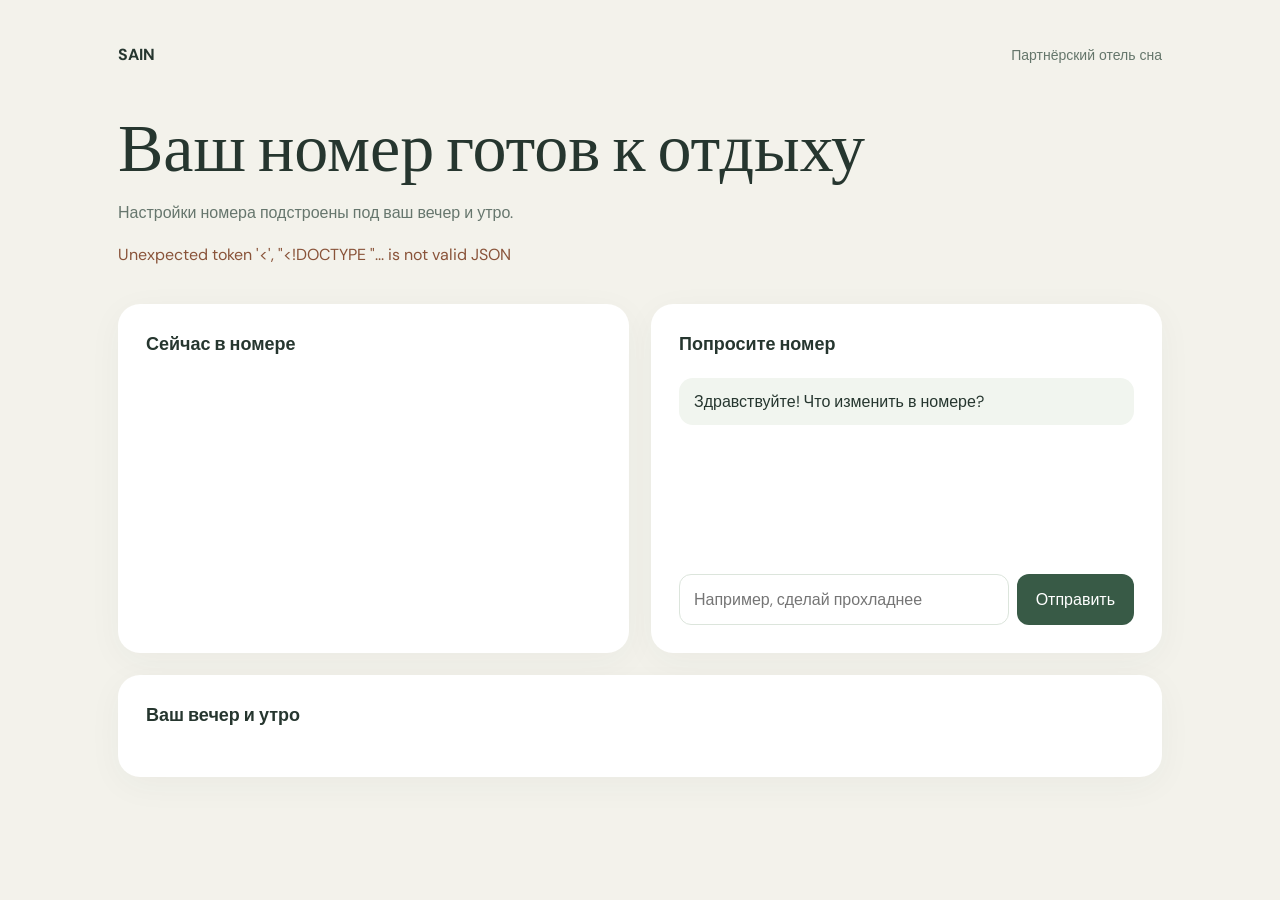
==== app/static/index.html @ 7388693f "Organize application tools and tests into packages" ====
<!doctype html>
<html lang="ru">
<head>
  <meta charset="utf-8">
  <meta name="viewport" content="width=device-width, initial-scale=1">
  <title>Номер для отдыха</title>
  <style>
    @import url('https://fonts.googleapis.com/css2?family=DM+Sans:wght@400;600;700&family=Instrument+Serif&display=swap');
    :root { font-family: 'DM Sans', sans-serif; color: #26362f; background: #f3f2eb; }
    * { box-sizing: border-box; }
    body { margin: 0; }
    main { max-width: 1100px; margin: auto; padding: 44px 28px 80px; }
    header { display: flex; justify-content: space-between; align-items: center; margin-bottom: 48px; font-weight: 700; }
    header span { font-weight: 400; color: #65766b; font-size: 14px; }
    h1 { font: 400 clamp(42px, 6vw, 68px)/1.05 'Instrument Serif', Georgia, serif; margin: 0 0 12px; }
    p { color: #66766d; line-height: 1.6; }
    .layout { display: grid; grid-template-columns: 1fr 1fr; gap: 22px; margin-top: 36px; }
    section { background: #fff; border-radius: 22px; padding: 28px; box-shadow: 0 8px 35px #384c3c0b; }
    h2 { font-size: 18px; margin: 0 0 22px; }
    .devices { display: grid; grid-template-columns: 1fr 1fr; gap: 10px; }
    .device { background: #f3f6f1; padding: 16px; border-radius: 14px; min-height: 78px; }
    .device small { color: #718177; display: block; margin-bottom: 7px; }
    .device strong { font-size: 16px; }
    #history { min-height: 180px; max-height: 290px; overflow: auto; }
    .bubble { background: #f1f5ef; border-radius: 14px; padding: 12px 15px; margin-bottom: 10px; line-height: 1.45; }
    .guest { background: #dfeae0; margin-left: 36px; }
    form { display: flex; gap: 8px; margin-top: 16px; }
    input { min-width: 0; flex: 1; border: 1px solid #dce5dc; border-radius: 12px; padding: 14px; font: inherit; }
    button { border: 0; border-radius: 12px; background: #385a46; color: white; padding: 0 19px; font: inherit; cursor: pointer; }
    button:disabled { opacity: .5; }
    .schedule { grid-column: 1/-1; }
    .step { padding: 12px 0; border-bottom: 1px solid #edf0eb; display: flex; gap: 20px; }
    .step:last-child { border: 0; }
    .step time { color: #56725d; font-weight: 700; min-width: 48px; }
    #status { color: #895339; }
    @media(max-width:700px) { main { padding: 28px 18px; } header { margin-bottom: 36px; } .layout { grid-template-columns: 1fr; } .schedule { grid-column: auto; } }
  </style>
</head>
<body>
<main>
  <header>SAIN <span>Партнёрский отель сна</span></header>
  <h1>Ваш номер готов к отдыху</h1>
  <p>Настройки номера подстроены под ваш вечер и утро.</p>
  <p id="status" role="status"></p>
  <div class="layout">
    <section><h2>Сейчас в номере</h2><div class="devices" id="devices"></div></section>
    <section><h2>Попросите номер</h2><div id="history"><div class="bubble">Здравствуйте! Что изменить в номере?</div></div><form id="form"><input id="text" placeholder="Например, сделай прохладнее" aria-label="Ваша просьба" required><button>Отправить</button></form></section>
    <section class="schedule"><h2>Ваш вечер и утро</h2><div id="schedule"></div></section>
  </div>
</main>
<script>
const labels = {light:'Свет', climate:'Климат', sound:'Звук', curtains:'Шторы', alarm:'Будильник', dnd:'Не беспокоить'};
const fields = {brightness:'Яркость', color_temperature_k:'Свет', temperature_c:'Температура', volume:'Громкость', timer_minutes:'Таймер, мин', track_id:'Звук', position:'Открытие', at:'Время', mode:'Режим', window_minutes:'Окно, мин', enabled:'Режим'};
function value(key, val) { if (val === null) return 'выключен'; if (typeof val === 'boolean') return val ? 'включён' : 'выключен'; if (key === 'at') return new Date(val).toLocaleTimeString('ru-RU', {hour:'2-digit', minute:'2-digit'}); if (key === 'temperature_c') return val + ' °C'; if (['brightness','position','volume'].includes(key)) return val + '%'; return String(val); }
function settings(data) { return Object.entries(data).map(([k,v]) => `${fields[k] || k}: ${value(k,v)}`).join(' · '); }
function renderState(state) { const root = document.querySelector('#devices'); root.replaceChildren(); for (const [id,values] of Object.entries(state)) { const el = document.createElement('div'); el.className = 'device'; const title = document.createElement('small'); title.textContent = labels[id] || id; const desc = document.createElement('strong'); desc.textContent = settings(values); el.append(title,desc); root.append(el); } }
function renderSchedule(steps) { const root = document.querySelector('#schedule'); root.replaceChildren(); for (const step of steps) { const row = document.createElement('div'); row.className = 'step'; const t = document.createElement('time'); t.textContent = new Date(step.at).toLocaleTimeString('ru-RU',{hour:'2-digit',minute:'2-digit'}); const desc = document.createElement('span'); desc.textContent = `${labels[step.device_id] || step.device_id} · ${settings(step.values)}`; row.append(t,desc); root.append(row); } }
function bubble(text, guest=false) { const el = document.createElement('div'); el.className = 'bubble' + (guest ? ' guest' : ''); el.textContent = text; const history = document.querySelector('#history'); history.append(el); history.scrollTop = history.scrollHeight; }
async function load() { try { const response = await fetch('/api/room'); const data = await response.json(); if (!response.ok) throw Error(data.error); renderState(data.state); renderSchedule(data.scenario); document.querySelector('#status').textContent = ''; } catch (error) { document.querySelector('#status').textContent = error.message; } }
document.querySelector('#form').addEventListener('submit', async event => { event.preventDefault(); const input = document.querySelector('#text'); const text = input.value.trim(); if (!text) return; input.value = ''; bubble(text,true); const button = event.target.querySelector('button'); button.disabled = true; try { const response = await fetch('/api/message',{method:'POST',headers:{'Content-Type':'application/json'},body:JSON.stringify({text})}); const data = await response.json(); if (!response.ok) throw Error(data.error); bubble(data.reply); renderState(data.state); } catch(error) { bubble(error.message); } finally { button.disabled = false; input.focus(); } });
load();
</script>
</body>
</html>
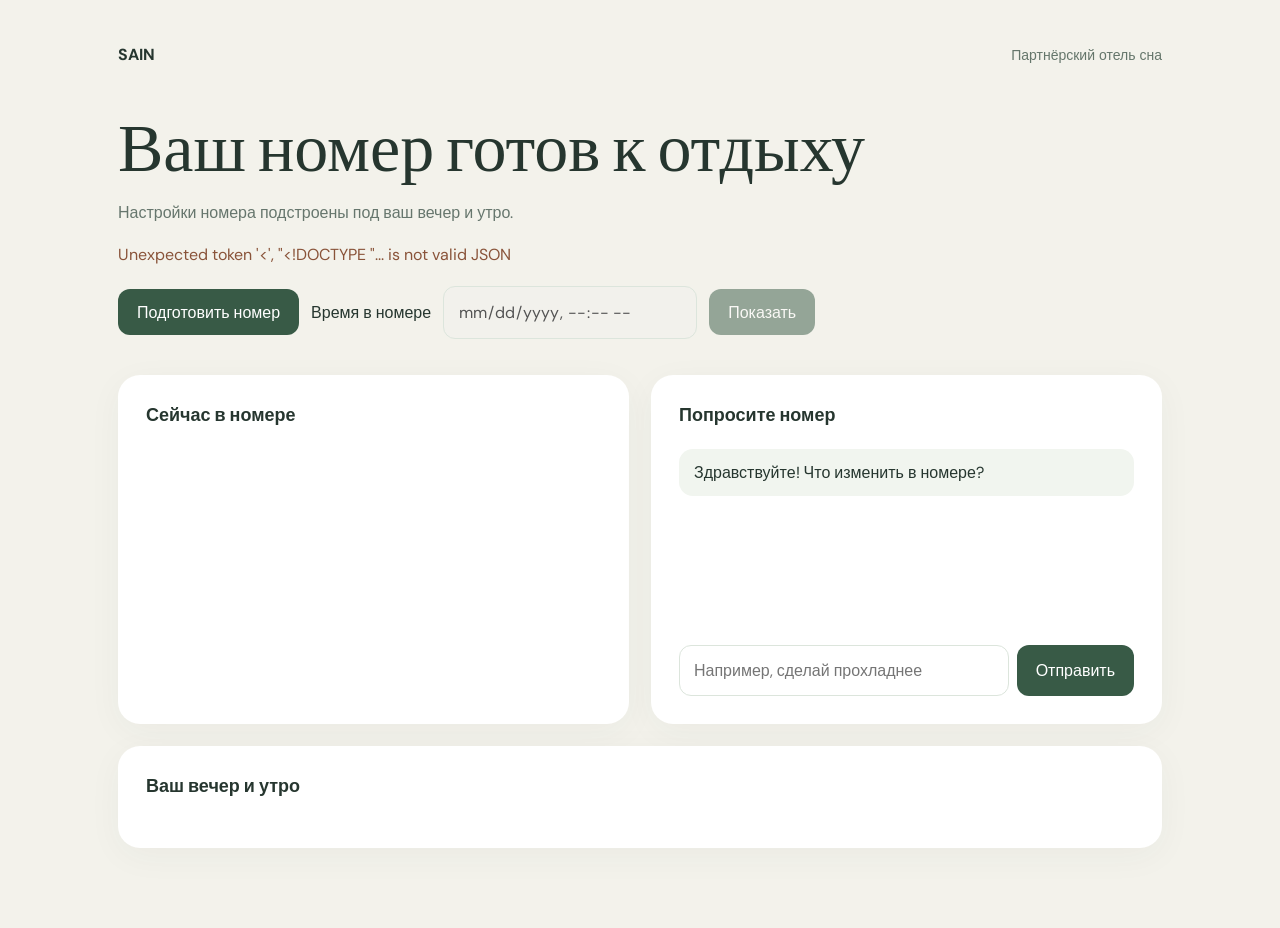
==== commit 498d5ec2: "Add separate interactive demo sessions" ====
--- a/app/static/index.html
+++ b/app/static/index.html
@@ -33,6 +33,9 @@
     .step:last-child { border: 0; }
     .step time { color: #56725d; font-weight: 700; min-width: 48px; }
     #status { color: #895339; }
+    .controls { display: flex; flex-wrap: wrap; align-items: center; gap: 12px; margin: 18px 0; }
+    .controls button { min-height: 46px; }
+    .controls input { flex: initial; }
     @media(max-width:700px) { main { padding: 28px 18px; } header { margin-bottom: 36px; } .layout { grid-template-columns: 1fr; } .schedule { grid-column: auto; } }
   </style>
 </head>
@@ -42,6 +45,7 @@
   <h1>Ваш номер готов к отдыху</h1>
   <p>Настройки номера подстроены под ваш вечер и утро.</p>
   <p id="status" role="status"></p>
+  <div class="controls"><button id="start-demo" type="button">Подготовить номер</button><label for="virtual-time">Время в номере</label><input id="virtual-time" type="datetime-local" step="60" disabled><button id="apply-time" type="button" disabled>Показать</button></div>
   <div class="layout">
     <section><h2>Сейчас в номере</h2><div class="devices" id="devices"></div></section>
     <section><h2>Попросите номер</h2><div id="history"><div class="bubble">Здравствуйте! Что изменить в номере?</div></div><form id="form"><input id="text" placeholder="Например, сделай прохладнее" aria-label="Ваша просьба" required><button>Отправить</button></form></section>
@@ -51,12 +55,16 @@
 <script>
 const labels = {light:'Свет', climate:'Климат', sound:'Звук', curtains:'Шторы', alarm:'Будильник', dnd:'Не беспокоить'};
 const fields = {brightness:'Яркость', color_temperature_k:'Свет', temperature_c:'Температура', volume:'Громкость', timer_minutes:'Таймер, мин', track_id:'Звук', position:'Открытие', at:'Время', mode:'Режим', window_minutes:'Окно, мин', enabled:'Режим'};
-function value(key, val) { if (val === null) return 'выключен'; if (typeof val === 'boolean') return val ? 'включён' : 'выключен'; if (key === 'at') return new Date(val).toLocaleTimeString('ru-RU', {hour:'2-digit', minute:'2-digit'}); if (key === 'temperature_c') return val + ' °C'; if (['brightness','position','volume'].includes(key)) return val + '%'; return String(val); }
+function value(key, val) { if (val === null) return 'выключен'; if (typeof val === 'boolean') return val ? 'включён' : 'выключен'; if (key === 'at') return String(val).slice(11,16); if (key === 'temperature_c') return val + ' °C'; if (['brightness','position','volume'].includes(key)) return val + '%'; return String(val); }
 function settings(data) { return Object.entries(data).map(([k,v]) => `${fields[k] || k}: ${value(k,v)}`).join(' · '); }
 function renderState(state) { const root = document.querySelector('#devices'); root.replaceChildren(); for (const [id,values] of Object.entries(state)) { const el = document.createElement('div'); el.className = 'device'; const title = document.createElement('small'); title.textContent = labels[id] || id; const desc = document.createElement('strong'); desc.textContent = settings(values); el.append(title,desc); root.append(el); } }
-function renderSchedule(steps) { const root = document.querySelector('#schedule'); root.replaceChildren(); for (const step of steps) { const row = document.createElement('div'); row.className = 'step'; const t = document.createElement('time'); t.textContent = new Date(step.at).toLocaleTimeString('ru-RU',{hour:'2-digit',minute:'2-digit'}); const desc = document.createElement('span'); desc.textContent = `${labels[step.device_id] || step.device_id} · ${settings(step.values)}`; row.append(t,desc); root.append(row); } }
+function renderSchedule(steps) { const root = document.querySelector('#schedule'); root.replaceChildren(); for (const step of steps) { const row = document.createElement('div'); row.className = 'step'; const t = document.createElement('time'); t.textContent = step.at.slice(11,16); const desc = document.createElement('span'); desc.textContent = `${labels[step.device_id] || step.device_id} · ${settings(step.values)}`; row.append(t,desc); root.append(row); } }
 function bubble(text, guest=false) { const el = document.createElement('div'); el.className = 'bubble' + (guest ? ' guest' : ''); el.textContent = text; const history = document.querySelector('#history'); history.append(el); history.scrollTop = history.scrollHeight; }
-async function load() { try { const response = await fetch('/api/room'); const data = await response.json(); if (!response.ok) throw Error(data.error); renderState(data.state); renderSchedule(data.scenario); document.querySelector('#status').textContent = ''; } catch (error) { document.querySelector('#status').textContent = error.message; } }
+let roomOffset = '';
+function renderRoom(data) { renderState(data.state); renderSchedule(data.scenario); const input = document.querySelector('#virtual-time'); roomOffset = data.at.slice(-6); input.value = data.at.slice(0,16); input.min = data.check_in.slice(0,16); input.max = data.wake.slice(0,16); input.disabled = false; document.querySelector('#apply-time').disabled = false; document.querySelector('#status').textContent = 'Время указано в часовом поясе номера (' + roomOffset + ').'; }
+async function load(url='/api/room', options={}) { try { const response = await fetch(url, options); const data = await response.json(); if (!response.ok) throw Error(data.error); renderRoom(data); } catch (error) { document.querySelector('#status').textContent = error.message; } }
+document.querySelector('#start-demo').addEventListener('click', async event => { event.target.disabled = true; try { await load('/api/demo', {method:'POST'}); } finally { event.target.disabled = false; } });
+document.querySelector('#apply-time').addEventListener('click', () => { const input = document.querySelector('#virtual-time'); if (!input.reportValidity()) return; load('/api/room?at=' + encodeURIComponent(input.value + ':00' + roomOffset)); });
 document.querySelector('#form').addEventListener('submit', async event => { event.preventDefault(); const input = document.querySelector('#text'); const text = input.value.trim(); if (!text) return; input.value = ''; bubble(text,true); const button = event.target.querySelector('button'); button.disabled = true; try { const response = await fetch('/api/message',{method:'POST',headers:{'Content-Type':'application/json'},body:JSON.stringify({text})}); const data = await response.json(); if (!response.ok) throw Error(data.error); bubble(data.reply); renderState(data.state); } catch(error) { bubble(error.message); } finally { button.disabled = false; input.focus(); } });
 load();
 </script>
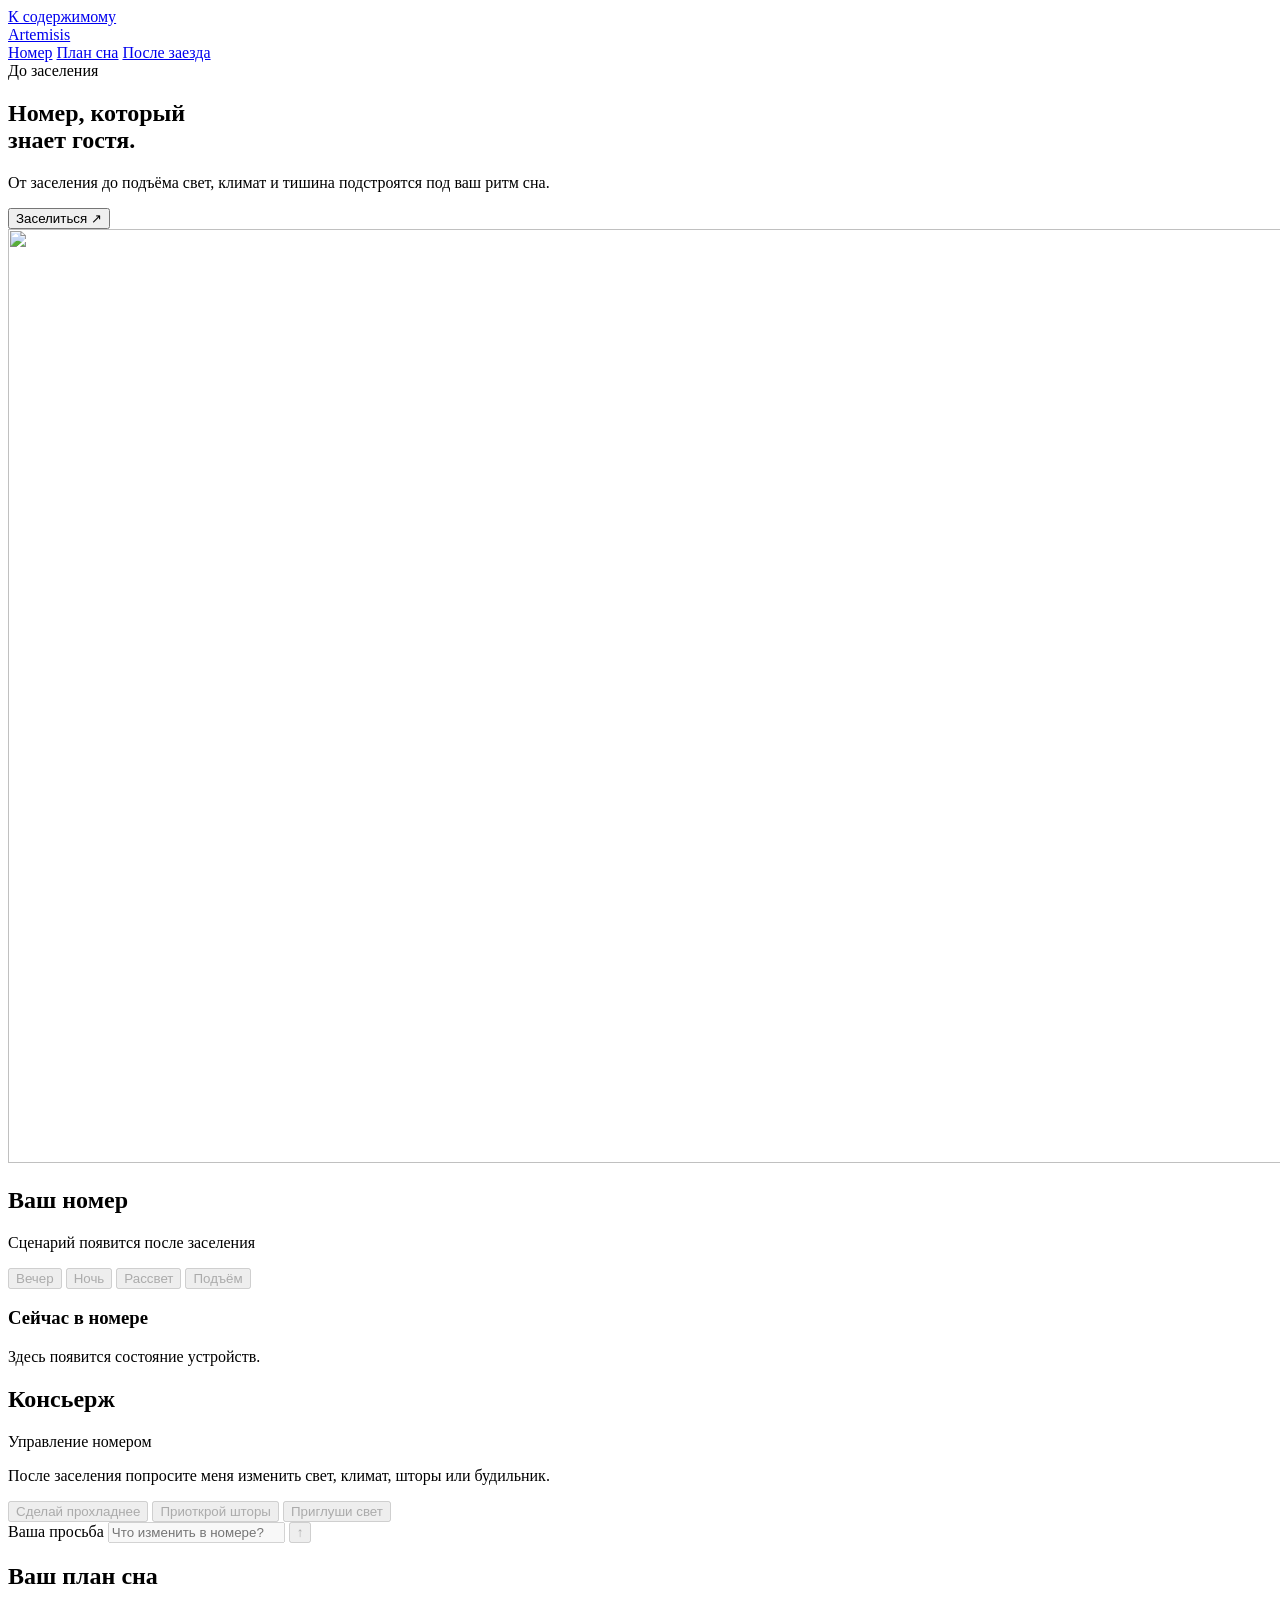
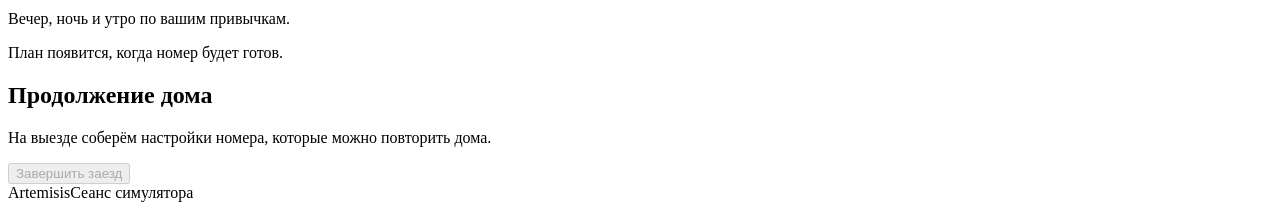
==== commit 9cddb6b9: "Собрать интерактивный заезд и обновить интерфейс" ====
--- a/app/static/index.html
+++ b/app/static/index.html
@@ -3,70 +3,142 @@
 <head>
   <meta charset="utf-8">
   <meta name="viewport" content="width=device-width, initial-scale=1">
-  <title>Номер для отдыха</title>
-  <style>
-    @import url('https://fonts.googleapis.com/css2?family=DM+Sans:wght@400;600;700&family=Instrument+Serif&display=swap');
-    :root { font-family: 'DM Sans', sans-serif; color: #26362f; background: #f3f2eb; }
-    * { box-sizing: border-box; }
-    body { margin: 0; }
-    main { max-width: 1100px; margin: auto; padding: 44px 28px 80px; }
-    header { display: flex; justify-content: space-between; align-items: center; margin-bottom: 48px; font-weight: 700; }
-    header span { font-weight: 400; color: #65766b; font-size: 14px; }
-    h1 { font: 400 clamp(42px, 6vw, 68px)/1.05 'Instrument Serif', Georgia, serif; margin: 0 0 12px; }
-    p { color: #66766d; line-height: 1.6; }
-    .layout { display: grid; grid-template-columns: 1fr 1fr; gap: 22px; margin-top: 36px; }
-    section { background: #fff; border-radius: 22px; padding: 28px; box-shadow: 0 8px 35px #384c3c0b; }
-    h2 { font-size: 18px; margin: 0 0 22px; }
-    .devices { display: grid; grid-template-columns: 1fr 1fr; gap: 10px; }
-    .device { background: #f3f6f1; padding: 16px; border-radius: 14px; min-height: 78px; }
-    .device small { color: #718177; display: block; margin-bottom: 7px; }
-    .device strong { font-size: 16px; }
-    #history { min-height: 180px; max-height: 290px; overflow: auto; }
-    .bubble { background: #f1f5ef; border-radius: 14px; padding: 12px 15px; margin-bottom: 10px; line-height: 1.45; }
-    .guest { background: #dfeae0; margin-left: 36px; }
-    form { display: flex; gap: 8px; margin-top: 16px; }
-    input { min-width: 0; flex: 1; border: 1px solid #dce5dc; border-radius: 12px; padding: 14px; font: inherit; }
-    button { border: 0; border-radius: 12px; background: #385a46; color: white; padding: 0 19px; font: inherit; cursor: pointer; }
-    button:disabled { opacity: .5; }
-    .schedule { grid-column: 1/-1; }
-    .step { padding: 12px 0; border-bottom: 1px solid #edf0eb; display: flex; gap: 20px; }
-    .step:last-child { border: 0; }
-    .step time { color: #56725d; font-weight: 700; min-width: 48px; }
-    #status { color: #895339; }
-    .controls { display: flex; flex-wrap: wrap; align-items: center; gap: 12px; margin: 18px 0; }
-    .controls button { min-height: 46px; }
-    .controls input { flex: initial; }
-    @media(max-width:700px) { main { padding: 28px 18px; } header { margin-bottom: 36px; } .layout { grid-template-columns: 1fr; } .schedule { grid-column: auto; } }
-  </style>
+  <meta name="theme-color" content="#f6f4ed">
+  <title>Artemisis — номер для отдыха</title>
+  <link rel="stylesheet" href="/assets/room.css">
+  <script src="/assets/room.js" defer></script>
 </head>
 <body>
-<main>
-  <header>SAIN <span>Партнёрский отель сна</span></header>
-  <h1>Ваш номер готов к отдыху</h1>
-  <p>Настройки номера подстроены под ваш вечер и утро.</p>
-  <p id="status" role="status"></p>
-  <div class="controls"><button id="start-demo" type="button">Подготовить номер</button><label for="virtual-time">Время в номере</label><input id="virtual-time" type="datetime-local" step="60" disabled><button id="apply-time" type="button" disabled>Показать</button></div>
-  <div class="layout">
-    <section><h2>Сейчас в номере</h2><div class="devices" id="devices"></div></section>
-    <section><h2>Попросите номер</h2><div id="history"><div class="bubble">Здравствуйте! Что изменить в номере?</div></div><form id="form"><input id="text" placeholder="Например, сделай прохладнее" aria-label="Ваша просьба" required><button>Отправить</button></form></section>
-    <section class="schedule"><h2>Ваш вечер и утро</h2><div id="schedule"></div></section>
-  </div>
-</main>
-<script>
-const labels = {light:'Свет', climate:'Климат', sound:'Звук', curtains:'Шторы', alarm:'Будильник', dnd:'Не беспокоить'};
-const fields = {brightness:'Яркость', color_temperature_k:'Свет', temperature_c:'Температура', volume:'Громкость', timer_minutes:'Таймер, мин', track_id:'Звук', position:'Открытие', at:'Время', mode:'Режим', window_minutes:'Окно, мин', enabled:'Режим'};
-function value(key, val) { if (val === null) return 'выключен'; if (typeof val === 'boolean') return val ? 'включён' : 'выключен'; if (key === 'at') return String(val).slice(11,16); if (key === 'temperature_c') return val + ' °C'; if (['brightness','position','volume'].includes(key)) return val + '%'; return String(val); }
-function settings(data) { return Object.entries(data).map(([k,v]) => `${fields[k] || k}: ${value(k,v)}`).join(' · '); }
-function renderState(state) { const root = document.querySelector('#devices'); root.replaceChildren(); for (const [id,values] of Object.entries(state)) { const el = document.createElement('div'); el.className = 'device'; const title = document.createElement('small'); title.textContent = labels[id] || id; const desc = document.createElement('strong'); desc.textContent = settings(values); el.append(title,desc); root.append(el); } }
-function renderSchedule(steps) { const root = document.querySelector('#schedule'); root.replaceChildren(); for (const step of steps) { const row = document.createElement('div'); row.className = 'step'; const t = document.createElement('time'); t.textContent = step.at.slice(11,16); const desc = document.createElement('span'); desc.textContent = `${labels[step.device_id] || step.device_id} · ${settings(step.values)}`; row.append(t,desc); root.append(row); } }
-function bubble(text, guest=false) { const el = document.createElement('div'); el.className = 'bubble' + (guest ? ' guest' : ''); el.textContent = text; const history = document.querySelector('#history'); history.append(el); history.scrollTop = history.scrollHeight; }
-let roomOffset = '';
-function renderRoom(data) { renderState(data.state); renderSchedule(data.scenario); const input = document.querySelector('#virtual-time'); roomOffset = data.at.slice(-6); input.value = data.at.slice(0,16); input.min = data.check_in.slice(0,16); input.max = data.wake.slice(0,16); input.disabled = false; document.querySelector('#apply-time').disabled = false; document.querySelector('#status').textContent = 'Время указано в часовом поясе номера (' + roomOffset + ').'; }
-async function load(url='/api/room', options={}) { try { const response = await fetch(url, options); const data = await response.json(); if (!response.ok) throw Error(data.error); renderRoom(data); } catch (error) { document.querySelector('#status').textContent = error.message; } }
-document.querySelector('#start-demo').addEventListener('click', async event => { event.target.disabled = true; try { await load('/api/demo', {method:'POST'}); } finally { event.target.disabled = false; } });
-document.querySelector('#apply-time').addEventListener('click', () => { const input = document.querySelector('#virtual-time'); if (!input.reportValidity()) return; load('/api/room?at=' + encodeURIComponent(input.value + ':00' + roomOffset)); });
-document.querySelector('#form').addEventListener('submit', async event => { event.preventDefault(); const input = document.querySelector('#text'); const text = input.value.trim(); if (!text) return; input.value = ''; bubble(text,true); const button = event.target.querySelector('button'); button.disabled = true; try { const response = await fetch('/api/message',{method:'POST',headers:{'Content-Type':'application/json'},body:JSON.stringify({text})}); const data = await response.json(); if (!response.ok) throw Error(data.error); bubble(data.reply); renderState(data.state); } catch(error) { bubble(error.message); } finally { button.disabled = false; input.focus(); } });
-load();
-</script>
+  <a class="skip" href="#main">К содержимому</a>
+  <header class="topbar shell">
+    <a class="wordmark" href="#main" aria-label="Artemisis, к началу">
+      <span class="brand-mark" aria-hidden="true"></span>Artemisis
+    </a>
+    <nav aria-label="Разделы заезда">
+      <a href="#room">Номер</a>
+      <a href="#routine">План сна</a>
+      <a href="#home-recipe">После заезда</a>
+    </nav>
+    <span class="connection" id="connection" data-state="idle">До заселения</span>
+  </header>
+
+  <main id="main" class="shell">
+    <section class="intro" aria-labelledby="title">
+      <div>
+        <h1 id="title">Номер, который<br>знает гостя<span class="period">.</span></h1>
+        <p>От заселения до подъёма свет, климат и тишина подстроятся под ваш ритм сна.</p>
+      </div>
+      <div class="intro-actions">
+        <button class="button primary" id="check-in" type="button">Заселиться <span aria-hidden="true">↗</span></button>
+        <button class="button secondary" id="reset" type="button" hidden>Сбросить заезд</button>
+        <span id="build-time" class="short-note" hidden></span>
+      </div>
+    </section>
+
+    <p class="notice" id="notice" role="status" hidden></p>
+
+    <div class="room-layout" id="room">
+      <section class="room-panel" aria-labelledby="room-heading">
+        <div class="room-visual" id="room-visual" data-phase="arrival">
+          <img class="room-photo" src="/assets/room.webp" alt="" width="1400" height="934" fetchpriority="high">
+          <div class="room-shade"></div>
+          <div class="room-caption">
+            <div>
+              <h2 id="room-heading">Ваш номер</h2>
+              <p id="phase-caption">Сценарий появится после заселения</p>
+            </div>
+            <div class="room-clock" id="room-clock" hidden>
+              <time id="clock"></time><span>в номере</span>
+            </div>
+          </div>
+        </div>
+        <div class="phase-controls" aria-label="Виртуальное время в номере">
+          <div id="phases" class="phases">
+            <button type="button" data-phase="evening" disabled><span>Вечер</span><time></time></button>
+            <button type="button" data-phase="night" disabled><span>Ночь</span><time></time></button>
+            <button type="button" data-phase="dawn" disabled><span>Рассвет</span><time></time></button>
+            <button type="button" data-phase="wake" disabled><span>Подъём</span><time></time></button>
+          </div>
+          <details id="custom-time" hidden>
+            <summary>Выбрать точное время</summary>
+            <form id="time-form">
+              <label for="virtual-time">Местное время номера</label>
+              <div>
+                <input type="datetime-local" id="virtual-time" step="1" required>
+                <button class="button secondary" id="apply-time">Показать</button>
+              </div>
+            </form>
+          </details>
+        </div>
+        <div class="room-settings" aria-labelledby="devices-heading">
+          <h3 id="devices-heading">Сейчас в номере</h3>
+          <p class="empty-note" id="devices-empty">Здесь появится состояние устройств.</p>
+          <dl class="devices" id="devices" hidden></dl>
+        </div>
+      </section>
+
+      <section class="concierge" aria-labelledby="concierge-heading">
+        <header>
+          <span class="concierge-mark" aria-hidden="true"><i></i><i></i><i></i></span>
+          <div>
+            <h2 id="concierge-heading">Консьерж</h2>
+            <p>Управление номером</p>
+          </div>
+        </header>
+        <div id="history" class="history" role="log" aria-label="Переписка с консьержем" aria-live="polite" aria-relevant="additions text">
+          <p class="bubble">После заселения попросите меня изменить свет, климат, шторы или будильник.</p>
+        </div>
+        <div class="chat-tools">
+          <div class="suggestions" id="suggestions" aria-label="Примеры просьб">
+            <button type="button" disabled>Сделай прохладнее</button>
+            <button type="button" disabled>Приоткрой шторы</button>
+            <button type="button" disabled>Приглуши свет</button>
+          </div>
+          <form id="message-form" class="composer">
+            <label class="sr-only" for="message">Ваша просьба</label>
+            <input id="message" placeholder="Что изменить в номере?" autocomplete="off" maxlength="1000" required disabled>
+            <button id="voice" class="voice" type="button" hidden>Голос</button>
+            <button id="send" aria-label="Отправить просьбу" disabled><span aria-hidden="true">↑</span></button>
+          </form>
+        </div>
+      </section>
+    </div>
+
+    <section class="routine" id="routine" aria-labelledby="routine-heading">
+      <header class="section-title">
+        <h2 id="routine-heading">Ваш план сна</h2>
+        <p id="routine-caption">Вечер, ночь и утро по вашим привычкам.</p>
+      </header>
+      <p id="routine-empty" class="empty-note">План появится, когда номер будет готов.</p>
+      <ol id="timeline" class="timeline" hidden></ol>
+    </section>
+
+    <section class="home-recipe" id="home-recipe" aria-labelledby="home-heading">
+      <div class="home-header">
+        <div>
+          <h2 id="home-heading">Продолжение дома</h2>
+          <p id="home-caption">На выезде соберём настройки номера, которые можно повторить дома.</p>
+        </div>
+        <button class="button secondary" type="button" id="checkout" disabled>Завершить заезд</button>
+      </div>
+      <dl id="recipe" class="recipe" hidden></dl>
+      <div id="return-actions" class="return-actions" hidden>
+        <button class="button primary" id="stay-again" type="button">Повторить заезд с настройками <span aria-hidden="true">↗</span></button>
+        <span class="short-note" id="return-note"></span>
+      </div>
+    </section>
+  </main>
+  <footer class="footer shell"><span>Artemisis</span><span id="stage-label">Сеанс симулятора</span></footer>
+
+  <dialog id="reset-dialog" aria-labelledby="reset-heading">
+    <form method="dialog">
+      <h2 id="reset-heading">Начать заезд заново?</h2>
+      <p>У нового номера будут исходные настройки гостя. История этого диалога очистится.</p>
+      <div class="dialog-actions">
+        <button class="button secondary" value="cancel" autofocus>Отмена</button>
+        <button class="button primary" value="reset">Сбросить заезд</button>
+      </div>
+    </form>
+  </dialog>
 </body>
 </html>
